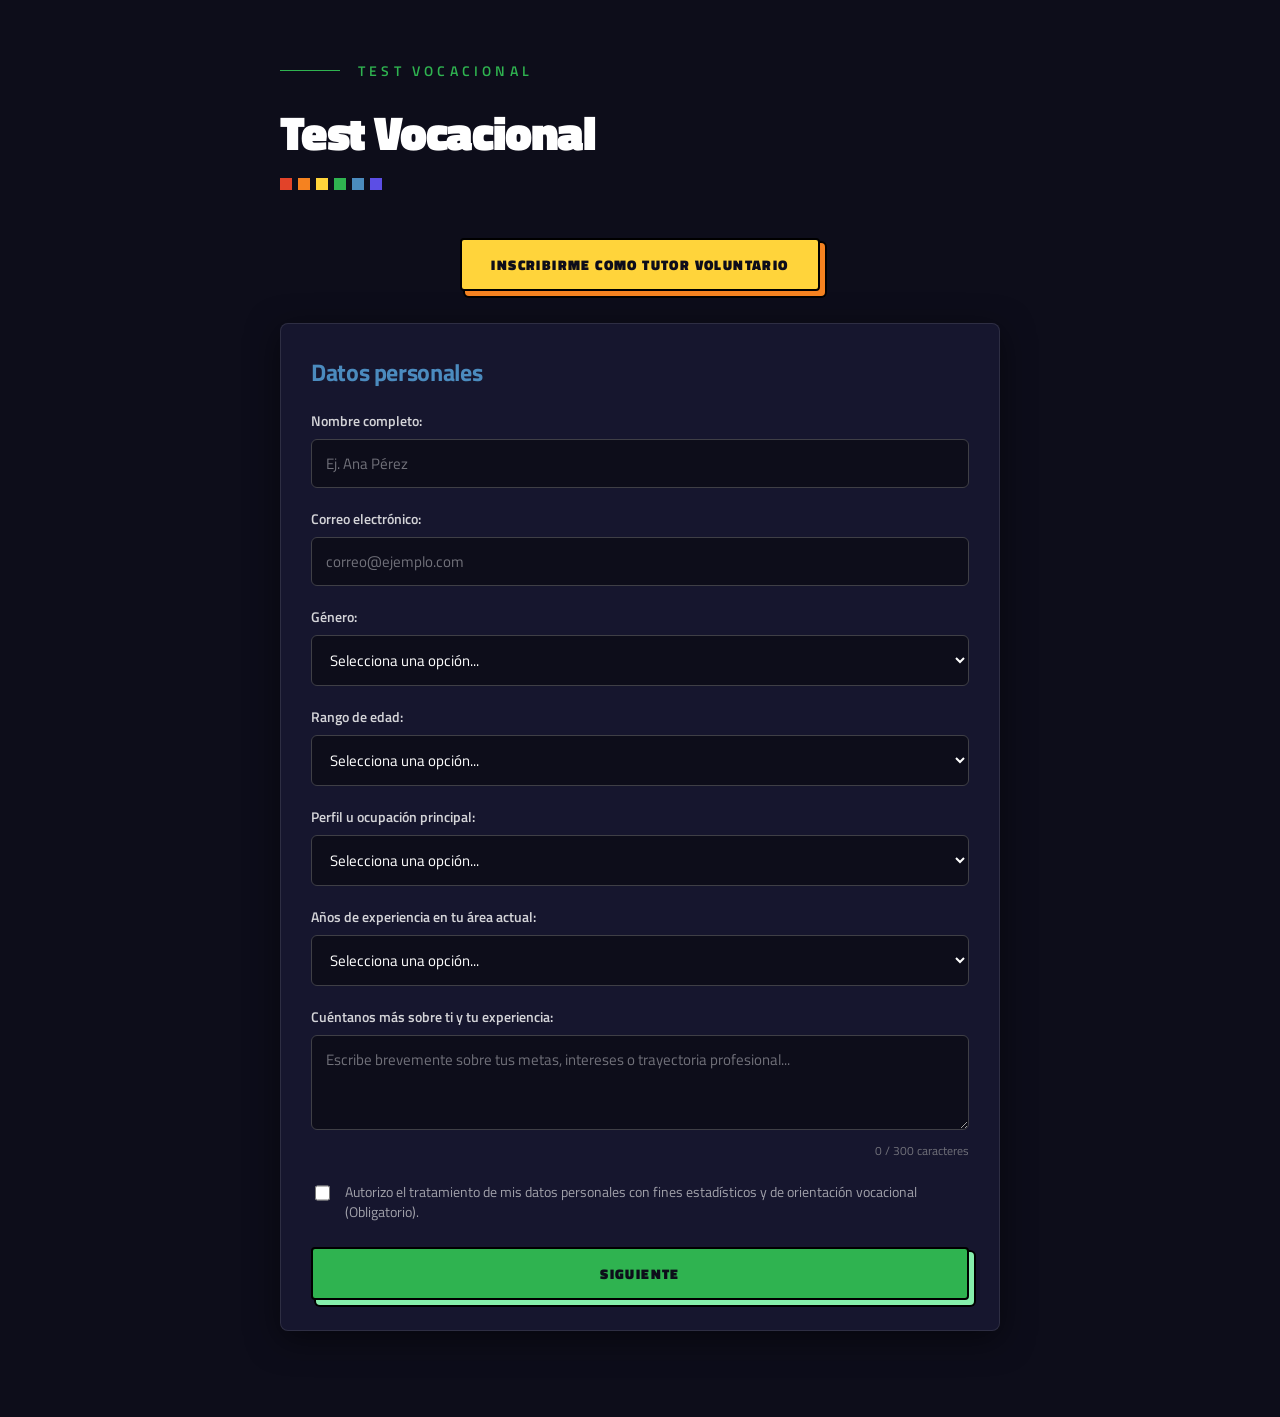
==== test.html @ 791cc6e8 "feat: tutor directory landing page - index.html is now the tutor directory from the mockup: hero wit" ====
<!DOCTYPE html>
<html lang="es">
<head>
  <meta charset="UTF-8">
  <meta name="viewport" content="width=device-width, initial-scale=1.0">
  <title>Test Vocacional - Roles de Datos</title>
  <!-- Tipografía Titillium Web de Python Colombia -->
  <link rel="preconnect" href="https://fonts.googleapis.com">
  <link rel="preconnect" href="https://fonts.gstatic.com" crossorigin>
  <link href="https://fonts.googleapis.com/css2?family=Titillium+Web:wght@300;400;600;700;900&display=swap" rel="stylesheet">
  <link rel="stylesheet" href="css/styles.css?v=3">
</head>
<body>

  <!-- ENCABEZADO ESTILO PYTHON COLOMBIA -->
  <div class="title-header">
    <p class="tag-title"><span class="tag-line"></span>TEST VOCACIONAL</p>
    <h1>Test Vocacional</h1>
    <span class="title-squares" aria-hidden="true">
      <span class="sq sq-red"></span>
      <span class="sq sq-orange"></span>
      <span class="sq sq-yellow"></span>
      <span class="sq sq-green"></span>
      <span class="sq sq-blue"></span>
      <span class="sq sq-purple"></span>
    </span>
  </div>

  <!-- BOTÓN PARA IR AL FORMULARIO DE TUTORES (CENTRADO) -->
  <div style="text-align: center; margin-bottom: 32px;">
    <button onclick="window.location.href='tutor.html'" class="btn-yellow" style="max-width: 360px; margin: 0 auto; display: inline-block;">Inscribirme como Tutor Voluntario</button>
  </div>

  <!-- SECCIÓN 1: DATOS PERSONALES -->
  <div class="card" id="step-form">
    <h2>Datos personales</h2>
    
    <div class="form-group">
      <label for="nombre">Nombre completo:</label>
      <input type="text" id="nombre" placeholder="Ej. Ana Pérez" required>
    </div>

    <div class="form-group">
      <label for="correo">Correo electrónico:</label>
      <input type="email" id="correo" placeholder="correo@ejemplo.com" required>
    </div>

    <div class="form-group">
      <label for="genero">Género:</label>
      <select id="genero" required>
        <option value="">Selecciona una opción...</option>
        <option value="Femenino">Femenino</option>
        <option value="Masculino">Masculino</option>
        <option value="No binario">No binario</option>
        <option value="Prefiero no decirlo">Prefiero no decirlo</option>
      </select>
    </div>

    <div class="form-group">
      <label for="edad">Rango de edad:</label>
      <select id="edad" required>
        <option value="">Selecciona una opción...</option>
        <option value="Menos de 18 años">Menos de 18 años</option>
        <option value="18 a 24 años">18 a 24 años</option>
        <option value="25 a 34 años">25 a 34 años</option>
        <option value="35 a 44 años">35 a 44 años</option>
        <option value="45 años o más">45 años o más</option>
      </select>
    </div>

    <div class="form-group">
      <label for="perfil">Perfil u ocupación principal:</label>
      <select id="perfil" required>
        <option value="">Selecciona una opción...</option>
        <option value="Estudiante">Estudiante</option>
        <option value="Trabaja en tecnología">Trabaja en tecnología</option>
        <option value="Otro campo ajeno a la tecnología">Otro campo ajeno a la tecnología</option>
      </select>
    </div>

    <div class="form-group">
      <label for="experiencia">Años de experiencia en tu área actual:</label>
      <select id="experiencia" required>
        <option value="">Selecciona una opción...</option>
        <option value="Sin experiencia (0 años)">Sin experiencia (0 años)</option>
        <option value="Menos de 1 año">Menos de 1 año</option>
        <option value="1 a 3 años">1 a 3 años</option>
        <option value="Más de 3 años">Más de 3 años</option>
      </select>
    </div>

    <div class="form-group">
      <label for="sobre_ti">Cuéntanos más sobre ti y tu experiencia:</label>
      <textarea id="sobre_ti" rows="3" maxlength="300" placeholder="Escribe brevemente sobre tus metas, intereses o trayectoria profesional..." oninput="actualizarContador()"></textarea>
      <div class="char-counter"><span id="counter">0</span> / 300 caracteres</div>
    </div>

    <div class="checkbox-group">
      <input type="checkbox" id="autorizacion" required>
      <label for="autorizacion">Autorizo el tratamiento de mis datos personales con fines estadísticos y de orientación vocacional (Obligatorio).</label>
    </div>

    <button onclick="irAlTest()" class="btn-green" style="margin-top: 24px;">Siguiente</button>
  </div>

  <!-- SECCIÓN 2: TEST VOCACIONAL -->
  <div class="card" id="step-test" style="display:none;">
    <h2>Resuelve las preguntas</h2>
    <div id="test-container"></div>
    <div class="btn-container">
      <button class="btn-yellow" onclick="regresarAlFormulario()">Retroceder</button>
      <button class="btn-green" onclick="calcularResultado()">Enviar Respuestas y Ver Resultado</button>
    </div>
  </div>

  <!-- SECCIÓN 3: RESULTADOS -->
  <div class="card" id="result-container" style="display:none;">
    <h2>Resultados: ¿Hacia dónde apunta tu brújula?</h2>
    <div id="result"></div>
    <div class="btn-container">
      <button class="btn-yellow" onclick="reiniciarTest()">Mandar otra respuesta</button>
      <button class="btn-green" onclick="finalizarTest()">Finalizar</button>
    </div>
  </div>

  <!-- SECCIÓN 4: PANTALLA DE AGRADECIMIENTO AL FINALIZAR -->
  <div class="card" id="thanks-container" style="display:none; text-align: left;">
    <h2>¡Gracias por realizar el Test Vocacional!</h2>
    <p>Tus respuestas se han registrado con éxito. Esperamos que este resultado te oriente en tu camino en el mundo de los datos.</p>
    <div style="text-align: center; margin-top: 24px;">
      <button class="btn-yellow" style="max-width: 320px; margin: 0 auto; display: inline-block;" onclick="reiniciarTest()">Realizar el test de nuevo</button>
    </div>
  </div>

  <script src="js/main.js?v=2"></script>
</body>
</html>
---- css/styles.css ----
/* ==========================================================================
   Importación de Fuentes (Titillium Web de Python Colombia: python.org.co)
   ========================================================================== */
@import url('https://fonts.googleapis.com/css2?family=Titillium+Web:wght@300;400;600;700;900&display=swap');

/* ==========================================================================
   Estilos Generales y Tema Oscuro (Python Colombia)
   ========================================================================== */

* {
  box-sizing: border-box;
}

body {
  font-family: 'Titillium Web', -apple-system, BlinkMacSystemFont, "Segoe UI", Roboto, sans-serif;
  max-width: 760px;
  margin: 40px auto;
  padding: 20px;
  background-color: #0d0d1a; /* Fondo exacto de Python Colombia (--color-night) */
  color: #f4f4f5;
  line-height: 1.5;
  font-size: 16px;
  -webkit-font-smoothing: antialiased;
  -moz-osx-font-smoothing: grayscale;
}

/* ==========================================================================
   Encabezados Principales y Decoraciones de Python Colombia
   ========================================================================== */

.title-header {
  margin-bottom: 24px;
}

/* Etiqueta superior: línea fina + texto espaciado en el verde de los botones */
.tag-title {
  display: flex;
  align-items: center;
  gap: 18px;
  margin: 0 0 28px 0;
  font-family: 'Titillium Web', sans-serif;
  font-size: 14px;
  font-weight: 600;
  letter-spacing: 0.3em;
  text-transform: uppercase;
  color: #2fb350; /* Verde de .btn-green */
}

.tag-line {
  display: inline-block;
  width: 60px;
  height: 1px;
  background-color: #2fb350;
  flex-shrink: 0;
}

/* Letra del título principal (Font-black 900 de Python Colombia) */
h1 {
  font-family: 'Titillium Web', sans-serif;
  color: #ffffff;
  font-size: 48px;
  font-weight: 900; /* Peso 900 idéntico al de la imagen */
  text-align: left;
  letter-spacing: -0.025em;
  line-height: 1.02;
  margin: 0 0 14px 0;
}

/* Los 6 cuadritos exactos de Python Colombia (12px × 12px, cuadrados perfectos, gap 6px) */
.title-squares {
  display: inline-flex;
  align-items: center;
  gap: 6px;
  margin: 0 0 24px 0;
}

.sq {
  width: 12px; /* 12px exactos como en la foto */
  height: 12px; /* 12px exactos como en la foto */
  border-radius: 0 !important; /* Cuadrados sin bordes redondos */
  display: inline-block;
  flex-shrink: 0;
}

/* Colores exactos de Python Colombia */
.sq-red    { background-color: #e24329; } /* bg-accent-red */
.sq-orange { background-color: #f58220; } /* bg-accent-orange */
.sq-yellow { background-color: #ffd43b; } /* bg-python-yellow */
.sq-green  { background-color: #2fb350; } /* bg-accent-green */
.sq-blue   { background-color: #4b8bbe; } /* bg-python-blue-light */
.sq-purple { background-color: #5c4ee5; } /* bg-accent-purple */

/* Subtítulos en el azul exacto de Python Colombia (#4b8bbe) */
h2 {
  font-family: 'Titillium Web', sans-serif;
  color: #4b8bbe !important; /* Azul exacto de Python Colombia (--color-python-blue-light) */
  font-size: 24px;
  font-weight: 700;
  margin-top: 0;
  margin-bottom: 20px;
  text-align: left;
  letter-spacing: -0.015em;
}

/* ==========================================================================
   Tarjetas / Contenedores
   ========================================================================== */

.card {
  background-color: #16162e; /* Tarjeta oscura de Python Colombia (--color-night-card) */
  border: 1px solid rgba(255, 255, 255, 0.1);
  border-radius: 8px;
  padding: 30px;
  box-shadow: 0 8px 32px rgba(0, 0, 0, 0.5);
  margin-bottom: 26px;
}

/* ==========================================================================
   Formularios
   ========================================================================== */

.form-group {
  margin-bottom: 20px;
}

.form-group label {
  display: block;
  font-size: 14px;
  font-weight: 600;
  margin-bottom: 8px;
  color: #d4d4d8;
}

.form-group input[type="text"], 
.form-group input[type="email"], 
.form-group select,
.form-group textarea {
  width: 100%;
  padding: 12px 14px;
  background-color: #0d0d1a;
  color: #ffffff;
  border: 1px solid #3f3f46;
  border-radius: 6px;
  font-size: 15px;
  font-family: inherit;
  transition: border-color 0.2s ease, box-shadow 0.2s ease;
}

.form-group input[type="text"]:focus, 
.form-group input[type="email"]:focus, 
.form-group select:focus,
.form-group textarea:focus {
  border-color: #ffd43b;
  outline: none;
  box-shadow: 0 0 0 2px rgba(255, 212, 59, 0.3);
}

.form-group input::placeholder,
.form-group textarea::placeholder {
  color: #71717a;
}

.form-group select option {
  background-color: #0d0d1a;
  color: #ffffff;
}

.checkbox-group {
  display: flex;
  align-items: flex-start;
  gap: 12px;
  margin-top: 22px;
  font-size: 14px;
  color: #a1a1aa;
  line-height: 1.45;
}

.checkbox-group input {
  margin-top: 3px;
  accent-color: #ffd43b;
  width: 16px;
  height: 16px;
  cursor: pointer;
}

.char-counter {
  font-size: 12px;
  color: #71717a;
  text-align: right;
  margin-top: 6px;
}

/* ==========================================================================
   Botones de Python Colombia (Amarillos y Verdes con doble capa 3D)
   ========================================================================== */

.btn-container {
  display: flex;
  gap: 16px;
  margin-top: 26px;
}

.btn-container button {
  flex: 1; /* Mismo tamaño para botones emparejados */
}

button, .btn {
  display: inline-block;
  font-family: 'Titillium Web', sans-serif;
  font-size: 14px;
  font-weight: 800;
  text-transform: uppercase;
  letter-spacing: 0.1em;
  text-align: center;
  cursor: pointer;
  padding: 14px 24px;
  border-radius: 4px;
  border: 2px solid #000000;
  position: relative;
  width: 100%;
  box-sizing: border-box;
  transition: transform 0.15s ease, box-shadow 0.15s ease;
  outline: none;
}

/* --- BOTÓN AMARILLO (Capa naranja de Python Colombia debajo) --- */
button.btn-yellow,
button.btn-tutor,
button:not(.btn-green) {
  background-color: #ffd43b !important; /* Amarillo Python */
  color: #0d0d1a !important;
  box-shadow: 5px 5px 0px 0px #f58220, 5px 5px 0px 2px #000000;
}

button.btn-yellow:hover,
button.btn-tutor:hover,
button:not(.btn-green):hover {
  transform: translate(-3px, -3px);
  box-shadow: 8px 8px 0px 0px #f58220, 8px 8px 0px 2px #000000;
}

button.btn-yellow:active,
button.btn-tutor:active,
button:not(.btn-green):active {
  transform: translate(2px, 2px);
  box-shadow: 2px 2px 0px 0px #f58220, 2px 2px 0px 2px #000000;
}

/* --- BOTÓN VERDE (Capa verde claro debajo) --- */
button.btn-green,
button.success {
  background-color: #2fb350 !important; /* Verde Python Colombia */
  color: #0d0d1a !important;
  box-shadow: 5px 5px 0px 0px #86efac, 5px 5px 0px 2px #000000;
}

button.btn-green:hover,
button.success:hover {
  transform: translate(-3px, -3px);
  box-shadow: 8px 8px 0px 0px #86efac, 8px 8px 0px 2px #000000;
}

button.btn-green:active,
button.success:active {
  transform: translate(2px, 2px);
  box-shadow: 2px 2px 0px 0px #86efac, 2px 2px 0px 2px #000000;
}

/* ==========================================================================
   Estilos Específicos del Test Vocacional
   ========================================================================== */

.question {
  margin-bottom: 24px;
  border-bottom: 1px solid rgba(255, 255, 255, 0.1);
  padding-bottom: 18px;
}

.question:last-child {
  border-bottom: none;
}

.question p {
  font-weight: 600;
  font-size: 16px;
  margin-bottom: 12px;
  color: #f4f4f5;
}

.option {
  display: flex;
  align-items: center;
  gap: 10px;
  margin: 10px 0;
  padding: 10px 14px;
  border-radius: 6px;
  cursor: pointer;
  color: #d4d4d8;
  font-size: 15px;
  transition: background-color 0.15s ease;
}

.option:hover {
  background-color: rgba(255, 255, 255, 0.05);
}

.option input {
  margin: 0;
  accent-color: #ffd43b;
  width: 16px;
  height: 16px;
}

#result {
  line-height: 1.65;
  color: #e4e4e7;
}

.role-title {
  font-family: 'Titillium Web', sans-serif;
  font-size: 24px;
  font-weight: 900;
  color: #4b8bbe; /* Azul Python Colombia */
  margin-bottom: 14px;
  text-align: left;
}

/* ==========================================================================
   Estilos para las Secciones del Formulario de Tutores
   ========================================================================== */

.form-section {
  border-top: 1px solid rgba(255, 255, 255, 0.1);
  margin-top: 32px;
  padding-top: 24px;
}

.form-section h3 {
  font-family: 'Titillium Web', sans-serif;
  font-size: 18px;
  font-weight: 700;
  color: #ffd43b;
  margin-top: 0;
  margin-bottom: 10px;
  letter-spacing: -0.01em;
}

.section-notice {
  font-size: 13px;
  color: #a1a1aa;
  background-color: rgba(255, 255, 255, 0.04);
  border-left: 3px solid #4b8bbe;
  padding: 10px 14px;
  border-radius: 0 6px 6px 0;
  margin-bottom: 20px;
  line-height: 1.5;
}

.help-text {
  font-size: 12px;
  color: #71717a;
  margin-top: 5px;
  margin-bottom: 0;
  line-height: 1.4;
}

.required {
  color: #e24329;
  margin-left: 2px;
}

.optional {
  color: #71717a;
  font-weight: 400;
  font-size: 13px;
}

/* Checkbox group como lista vertical dentro de formularios */
.form-group .checkbox-group {
  display: flex;
  flex-direction: column;
  gap: 8px;
  margin-top: 8px;
}

.form-group .checkbox-group label {
  display: flex;
  align-items: flex-start;
  gap: 10px;
  font-size: 14px;
  font-weight: 400;
  color: #d4d4d8;
  cursor: pointer;
  margin-bottom: 0;
}

.form-group .checkbox-group input[type="checkbox"] {
  margin-top: 2px;
  accent-color: #ffd43b;
  width: 15px;
  height: 15px;
  flex-shrink: 0;
  cursor: pointer;
}

/* Responsividad para móviles */
@media (max-width: 600px) {
  h1 {
    font-size: 34px;
  }
  .btn-container {
    flex-direction: column;
  }
}
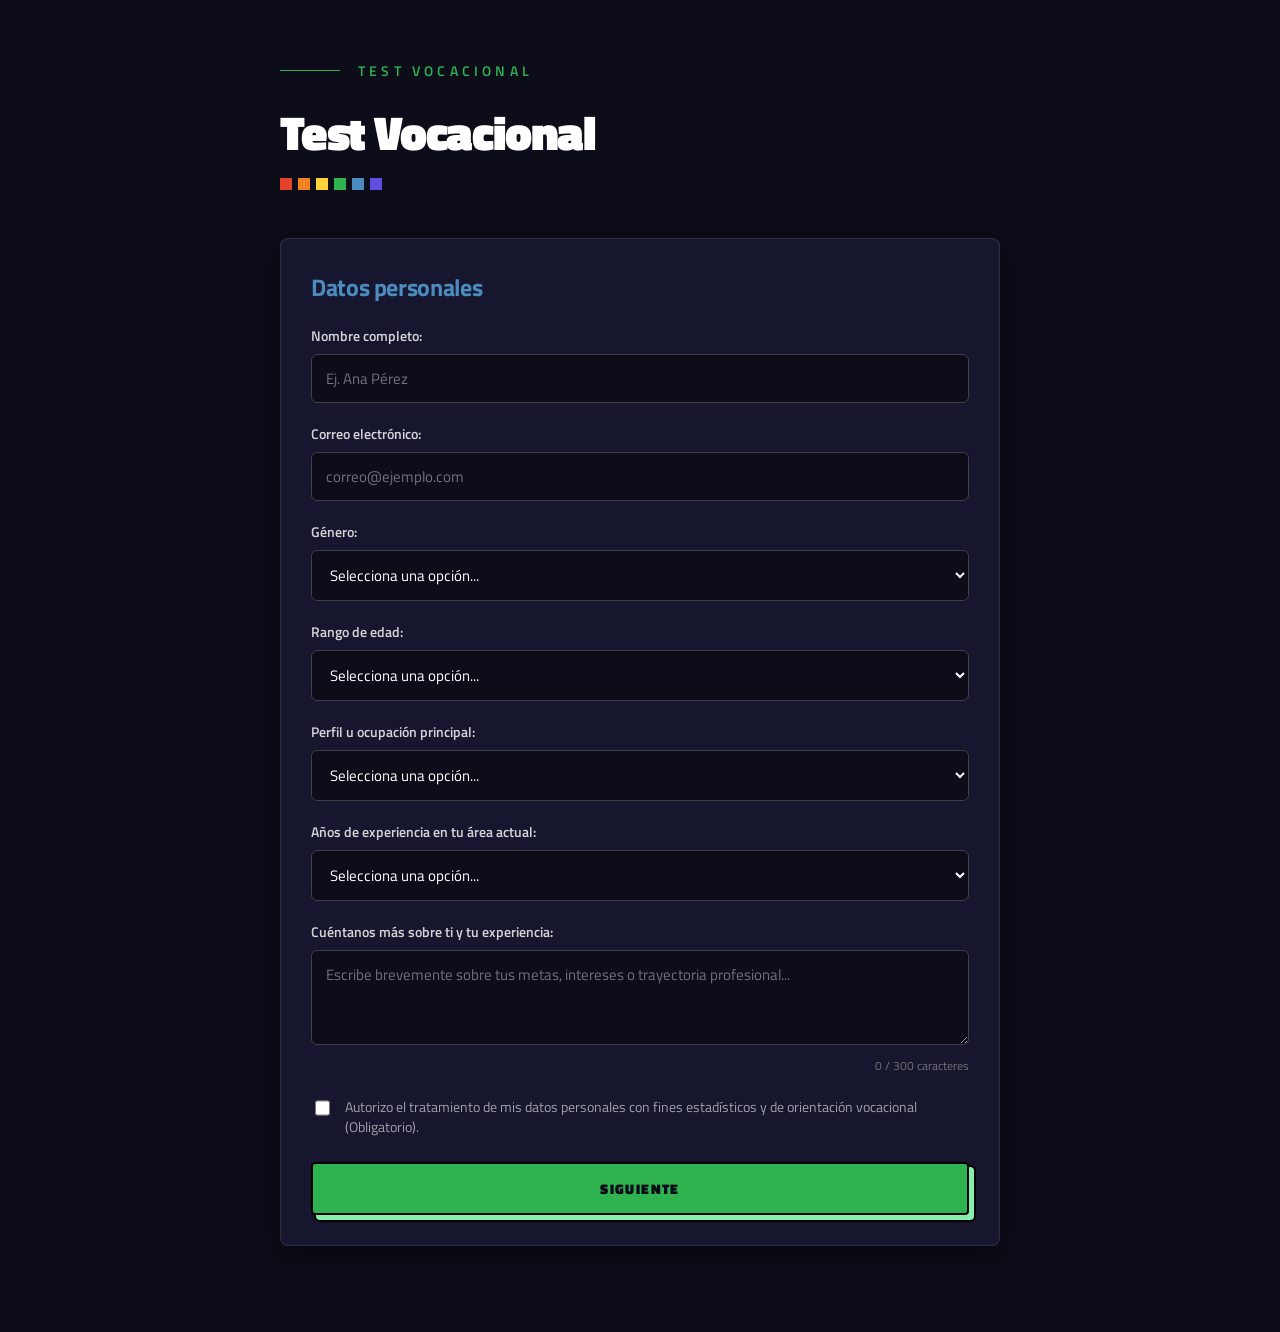
==== commit 02c05d9f: "fix: remove tutor button from vocational test page" ====
--- a/test.html
+++ b/test.html
@@ -24,11 +24,6 @@
       <span class="sq sq-blue"></span>
       <span class="sq sq-purple"></span>
     </span>
-  </div>
-
-  <!-- BOTÓN PARA IR AL FORMULARIO DE TUTORES (CENTRADO) -->
-  <div style="text-align: center; margin-bottom: 32px;">
-    <button onclick="window.location.href='tutor.html'" class="btn-yellow" style="max-width: 360px; margin: 0 auto; display: inline-block;">Inscribirme como Tutor Voluntario</button>
   </div>
 
   <!-- SECCIÓN 1: DATOS PERSONALES -->
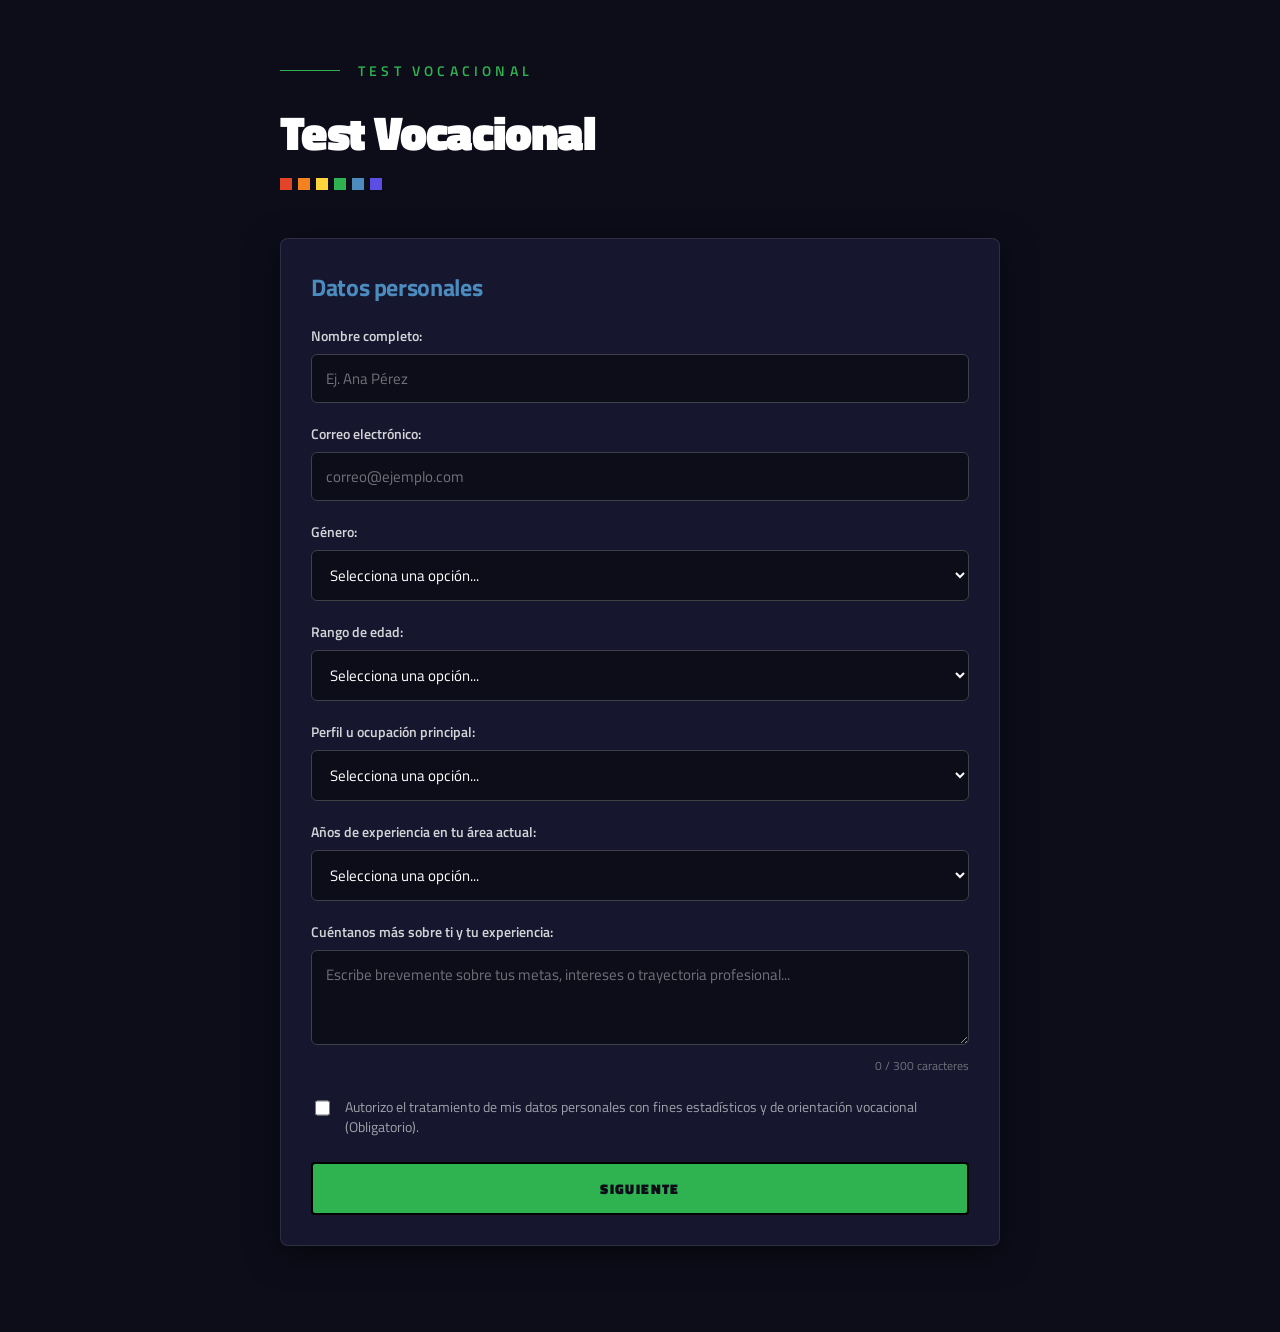
==== commit 20d2b63c: "style: show green shadow on green buttons only on hover" ====
--- a/test.html
+++ b/test.html
@@ -8,7 +8,7 @@
   <link rel="preconnect" href="https://fonts.googleapis.com">
   <link rel="preconnect" href="https://fonts.gstatic.com" crossorigin>
   <link href="https://fonts.googleapis.com/css2?family=Titillium+Web:wght@300;400;600;700;900&display=swap" rel="stylesheet">
-  <link rel="stylesheet" href="css/styles.css?v=3">
+  <link rel="stylesheet" href="css/styles.css?v=4">
 </head>
 <body>
 
--- a/css/styles.css
+++ b/css/styles.css
@@ -251,7 +251,7 @@
 button.success {
   background-color: #2fb350 !important; /* Verde Python Colombia */
   color: #0d0d1a !important;
-  box-shadow: 5px 5px 0px 0px #86efac, 5px 5px 0px 2px #000000;
+  box-shadow: none;
 }
 
 button.btn-green:hover,
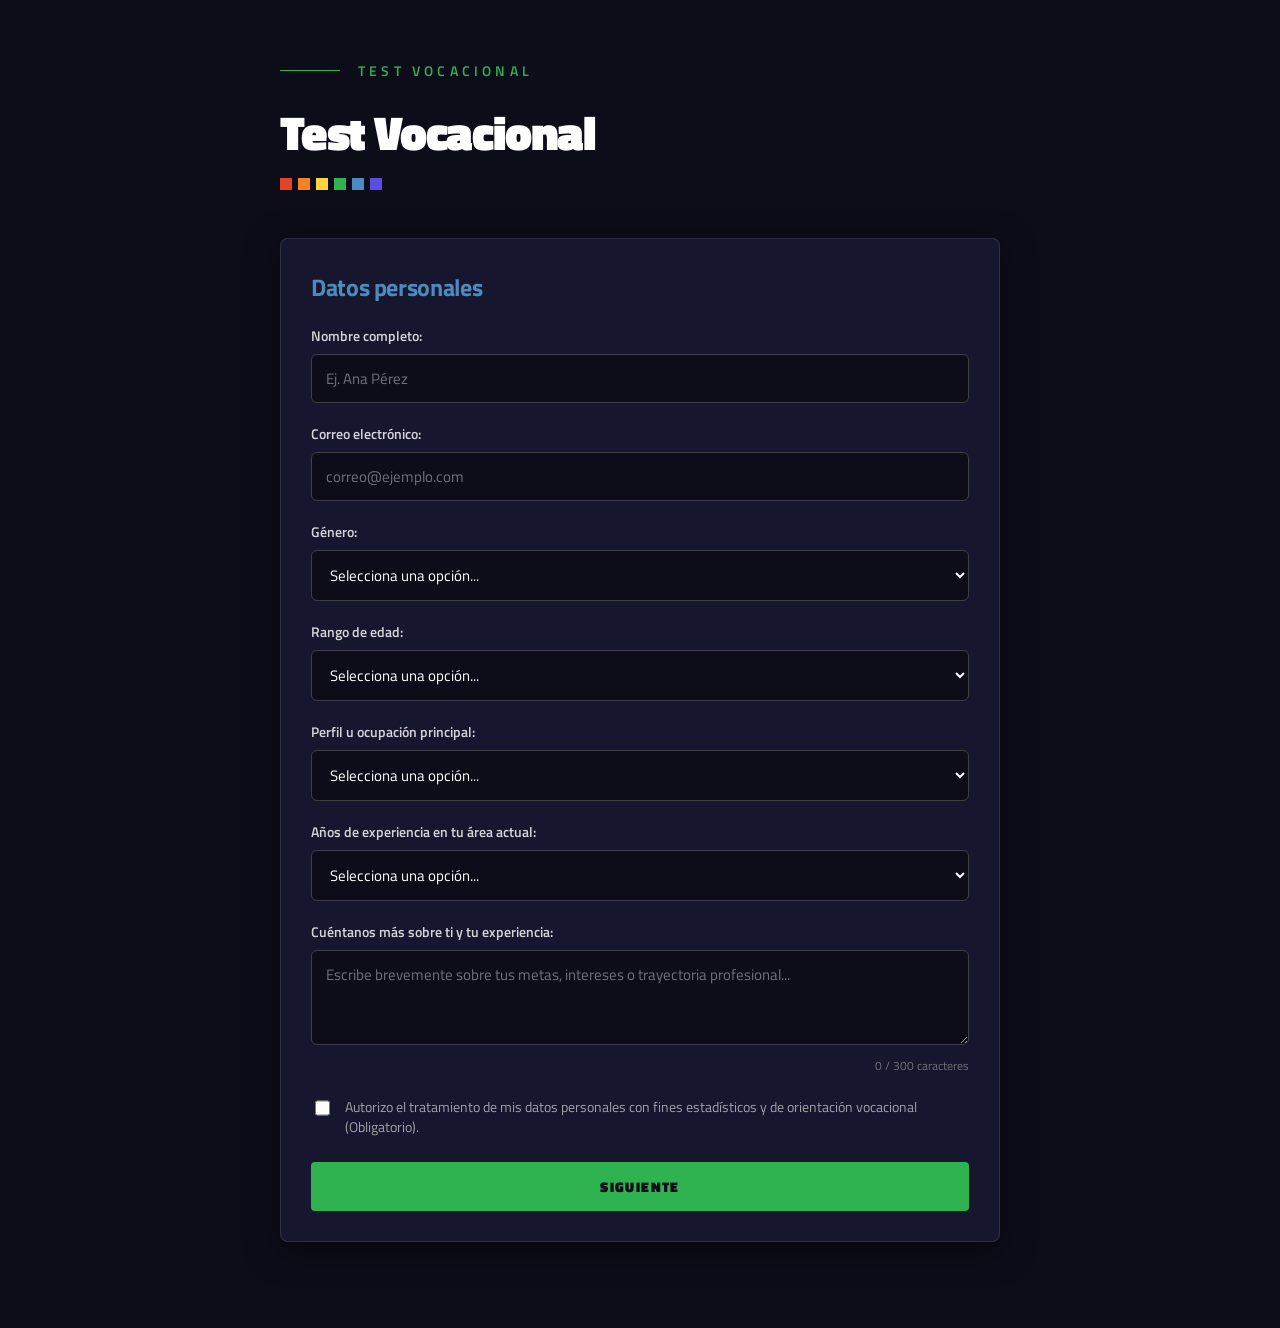
==== commit 4b1fbeda: "style: flat buttons with colored shadow only on hover" ====
--- a/test.html
+++ b/test.html
@@ -8,7 +8,7 @@
   <link rel="preconnect" href="https://fonts.googleapis.com">
   <link rel="preconnect" href="https://fonts.gstatic.com" crossorigin>
   <link href="https://fonts.googleapis.com/css2?family=Titillium+Web:wght@300;400;600;700;900&display=swap" rel="stylesheet">
-  <link rel="stylesheet" href="css/styles.css?v=4">
+  <link rel="stylesheet" href="css/styles.css?v=5">
 </head>
 <body>
 
--- a/css/styles.css
+++ b/css/styles.css
@@ -229,21 +229,22 @@
 button:not(.btn-green) {
   background-color: #ffd43b !important; /* Amarillo Python */
   color: #0d0d1a !important;
-  box-shadow: 5px 5px 0px 0px #f58220, 5px 5px 0px 2px #000000;
+  border: none;
+  box-shadow: none;
 }
 
 button.btn-yellow:hover,
 button.btn-tutor:hover,
 button:not(.btn-green):hover {
   transform: translate(-3px, -3px);
-  box-shadow: 8px 8px 0px 0px #f58220, 8px 8px 0px 2px #000000;
+  box-shadow: 8px 8px 0px 0px #f58220;
 }
 
 button.btn-yellow:active,
 button.btn-tutor:active,
 button:not(.btn-green):active {
   transform: translate(2px, 2px);
-  box-shadow: 2px 2px 0px 0px #f58220, 2px 2px 0px 2px #000000;
+  box-shadow: 2px 2px 0px 0px #f58220;
 }
 
 /* --- BOTÓN VERDE (Capa verde claro debajo) --- */
@@ -251,19 +252,20 @@
 button.success {
   background-color: #2fb350 !important; /* Verde Python Colombia */
   color: #0d0d1a !important;
+  border: none;
   box-shadow: none;
 }
 
 button.btn-green:hover,
 button.success:hover {
   transform: translate(-3px, -3px);
-  box-shadow: 8px 8px 0px 0px #86efac, 8px 8px 0px 2px #000000;
+  box-shadow: 8px 8px 0px 0px #86efac;
 }
 
 button.btn-green:active,
 button.success:active {
   transform: translate(2px, 2px);
-  box-shadow: 2px 2px 0px 0px #86efac, 2px 2px 0px 2px #000000;
+  box-shadow: 2px 2px 0px 0px #86efac;
 }
 
 /* ==========================================================================
